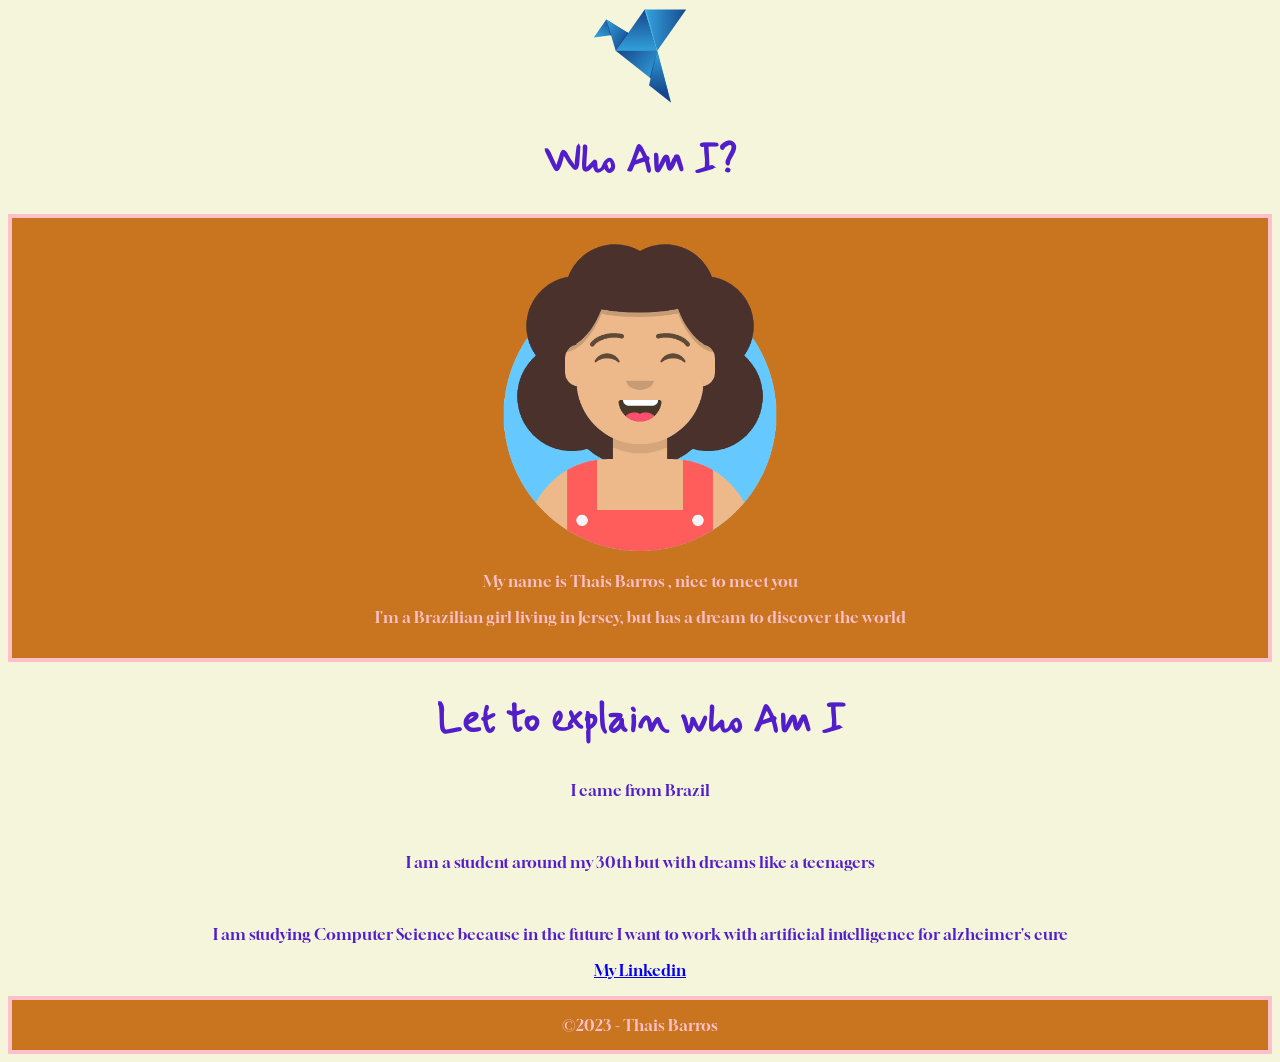
==== pag1.html @ 8c1be344 "Adding new images" ====
<!DOCTYPE html>
<html lang="en">
<head>
    <meta charset="UTF-8">
    <meta http-equiv="X-UA-Compatible" content="IE=edge">
    <meta name="viewport" content="width=device-width, initial-scale=1.0">
    <title>About me</title>
    <link href="https://fonts.googleapis.com/css2?family=Gloock&family=Mynerve&display=swap" rel="stylesheet">
    <link href="css/style.css" rel="stylesheet">
</head>
<body>
    <header>    
        <img src="bob.svg"alt="Blue origami logo">
        <h1>Who Am I? </h1>
        <link href="https://fonts.googleapis.com/css2?family=Gloock&family=Mynerve&display=swap" rel="stylesheet">
        </header>
        <main>
                <section id="hero">
                <img src="avataaars.png" alt="My avatar">
                <div>
                    <p>My name is Thais Barros , nice to meet you </p>
                    <p>I'm a Brazilian girl living in Jersey, but has a dream to discover the world</p>
                </div>
            </section>
            <section id="bio">
                <div>

                  <h2> Let to explain who Am I </h2> 
                  <p> I came from Brazil</p> 
                  <br>
                  <p> I am a student around my 30th but with dreams like a teenagers</p>
                  <br>
                  <p>I am studying Computer Science because in the future I want to work with artificial intelligence for alzheimer's cure </p>
                  <p><a href="https://www.linkedin.com/in/thais-barros-4215b1180/">My Linkedin</a></p>
                </div>
                
            </section>


        </main>

        <footer>


            ©2023 - Thais Barros
        </footer>
    
</body>
</html>
---- css/style.css ----
body {
    font-family:Gloock;
background-color:#f5f5dc;
color:#521EC9;

}
h1,h2,h3,h4,h5,h6 {
font-family: Mynerve;
font-size: 30pt;
}

header{
    text-align: center;
}

#hero,footer {
    background-color: #C9741E;
    color:pink;
    border: 4px  solid;
    text-align: center;
    padding: 15px;
}

#hero img{
    width: 300px;
}

#bio{
    text-align:center;
}
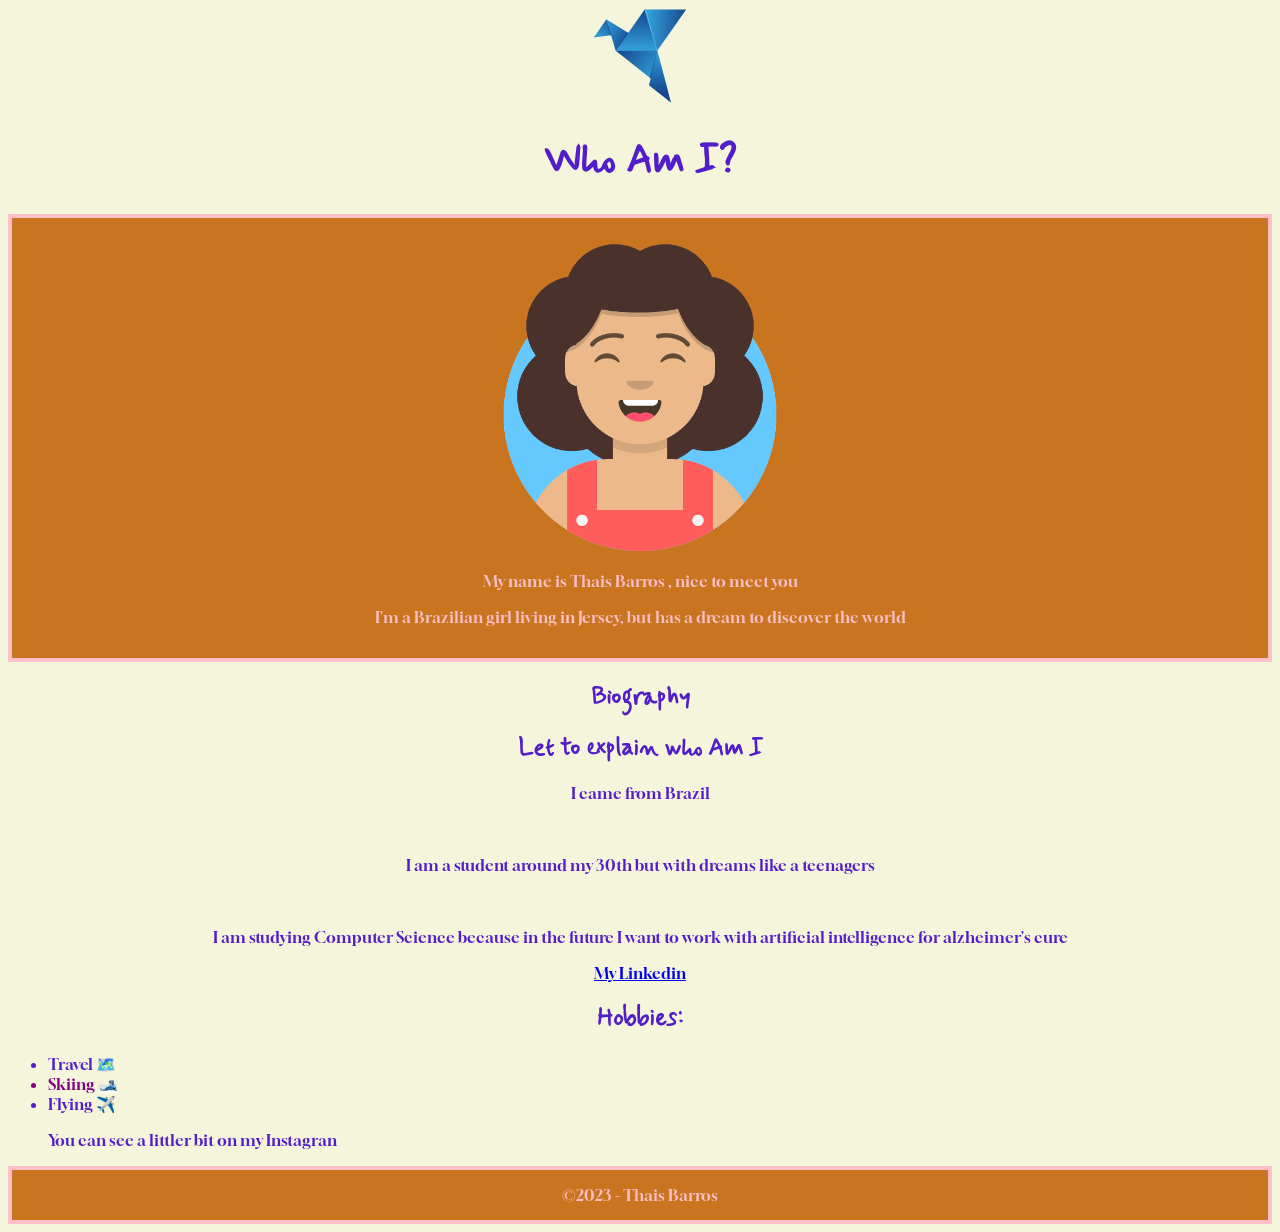
==== commit 1f9846ac: "Adding hobbies list" ====
--- a/pag1.html
+++ b/pag1.html
@@ -23,6 +23,7 @@
                 </div>
             </section>
             <section id="bio">
+                <h2>Biography</h2>
                 <div>
 
                   <h2> Let to explain who Am I </h2> 
@@ -34,6 +35,16 @@
                   <p><a href="https://www.linkedin.com/in/thais-barros-4215b1180/">My Linkedin</a></p>
                 </div>
                 
+            </section>
+            <section id="hobbies">
+
+                <h2>Hobbies:</h2>
+                <ul>
+                    <li>Travel 🗺️</li>
+                    <li>Skiing 🎿</li>
+                    <li>Flying ✈️</li>
+                    <p>You can see a littler bit on my Instagran</p><a href="https://www.instagram.com/thais_barrossilva/"></a>
+                </ul>
             </section>
 
 
--- a/css/style.css
+++ b/css/style.css
@@ -6,7 +6,11 @@
 }
 h1,h2,h3,h4,h5,h6 {
 font-family: Mynerve;
-font-size: 30pt;
+text-align: center;
+
+}
+h1{
+    font-size: 30pt;
 }
 
 header{
@@ -27,4 +31,9 @@
 
 #bio{
     text-align:center;
+}
+#hobbies ul li:nth-child(even){
+    color:purple;
+
+
 }
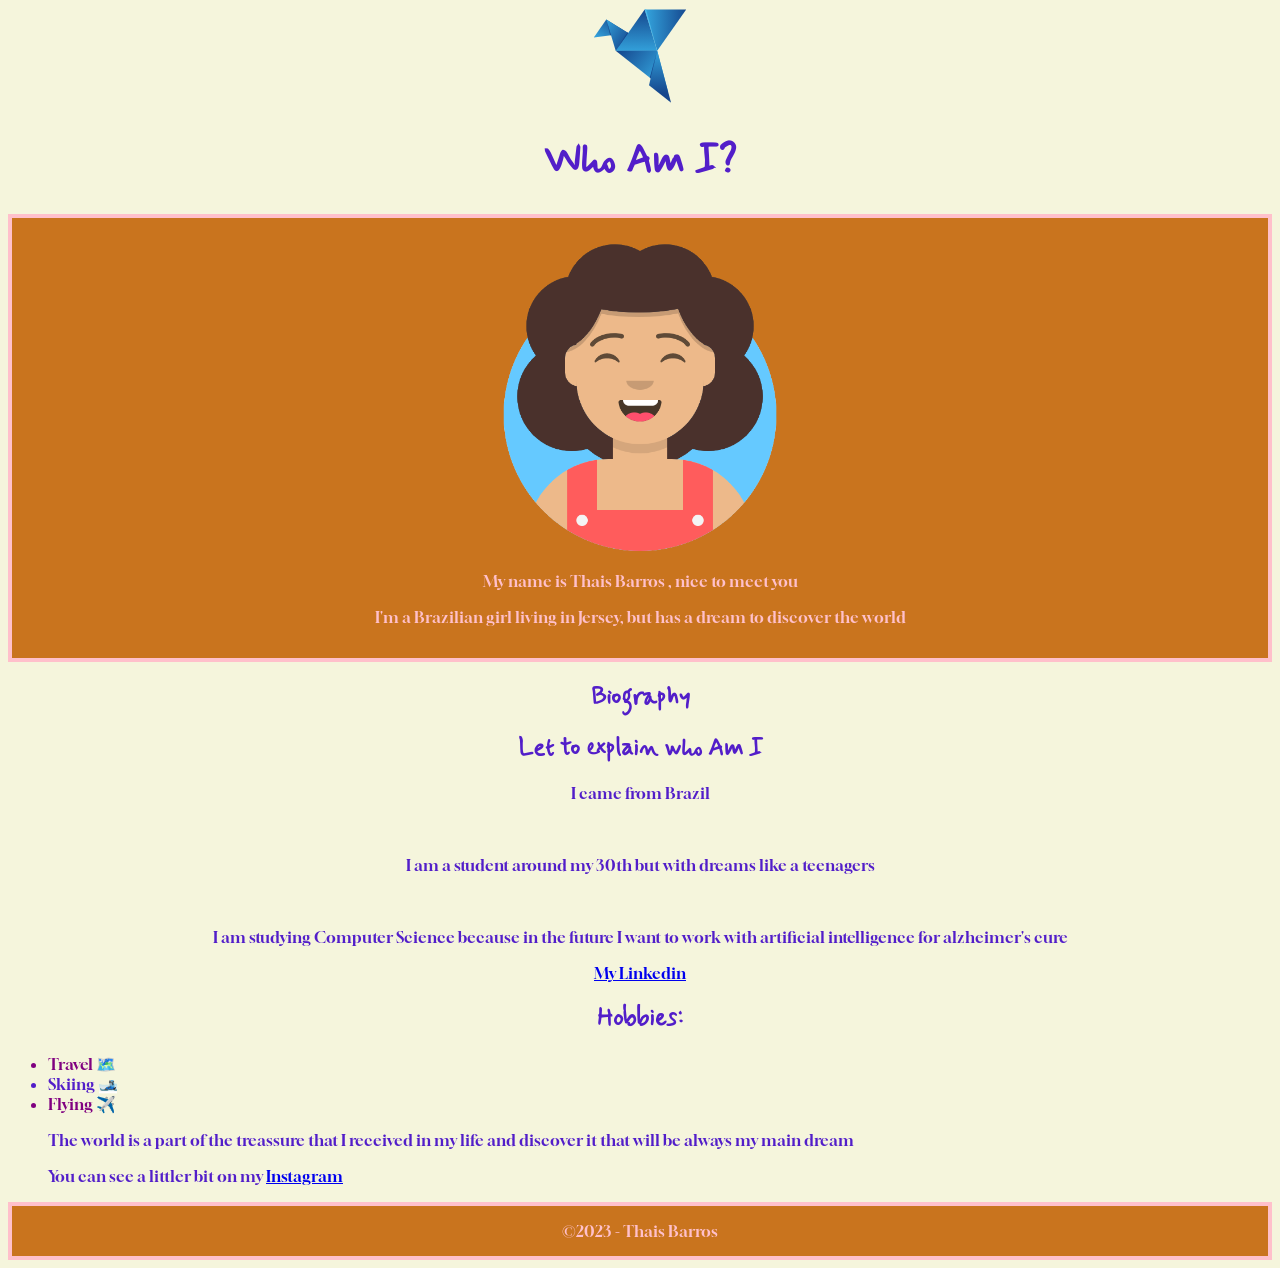
==== commit f6369c30: "Adding hobbies list" ====
--- a/pag1.html
+++ b/pag1.html
@@ -43,7 +43,9 @@
                     <li>Travel 🗺️</li>
                     <li>Skiing 🎿</li>
                     <li>Flying ✈️</li>
-                    <p>You can see a littler bit on my Instagran</p><a href="https://www.instagram.com/thais_barrossilva/"></a>
+
+                    <p>The world is a part of the treassure that I received in my life and discover it that will be always my main dream</p>
+                    <p>You can see a littler bit on my <a href="https://www.instagram.com/thais_barrossilva/">Instagram</a></p>
                 </ul>
             </section>
 
--- a/css/style.css
+++ b/css/style.css
@@ -32,7 +32,7 @@
 #bio{
     text-align:center;
 }
-#hobbies ul li:nth-child(even){
+#hobbies ul li:nth-child(odd){
     color:purple;
 
 
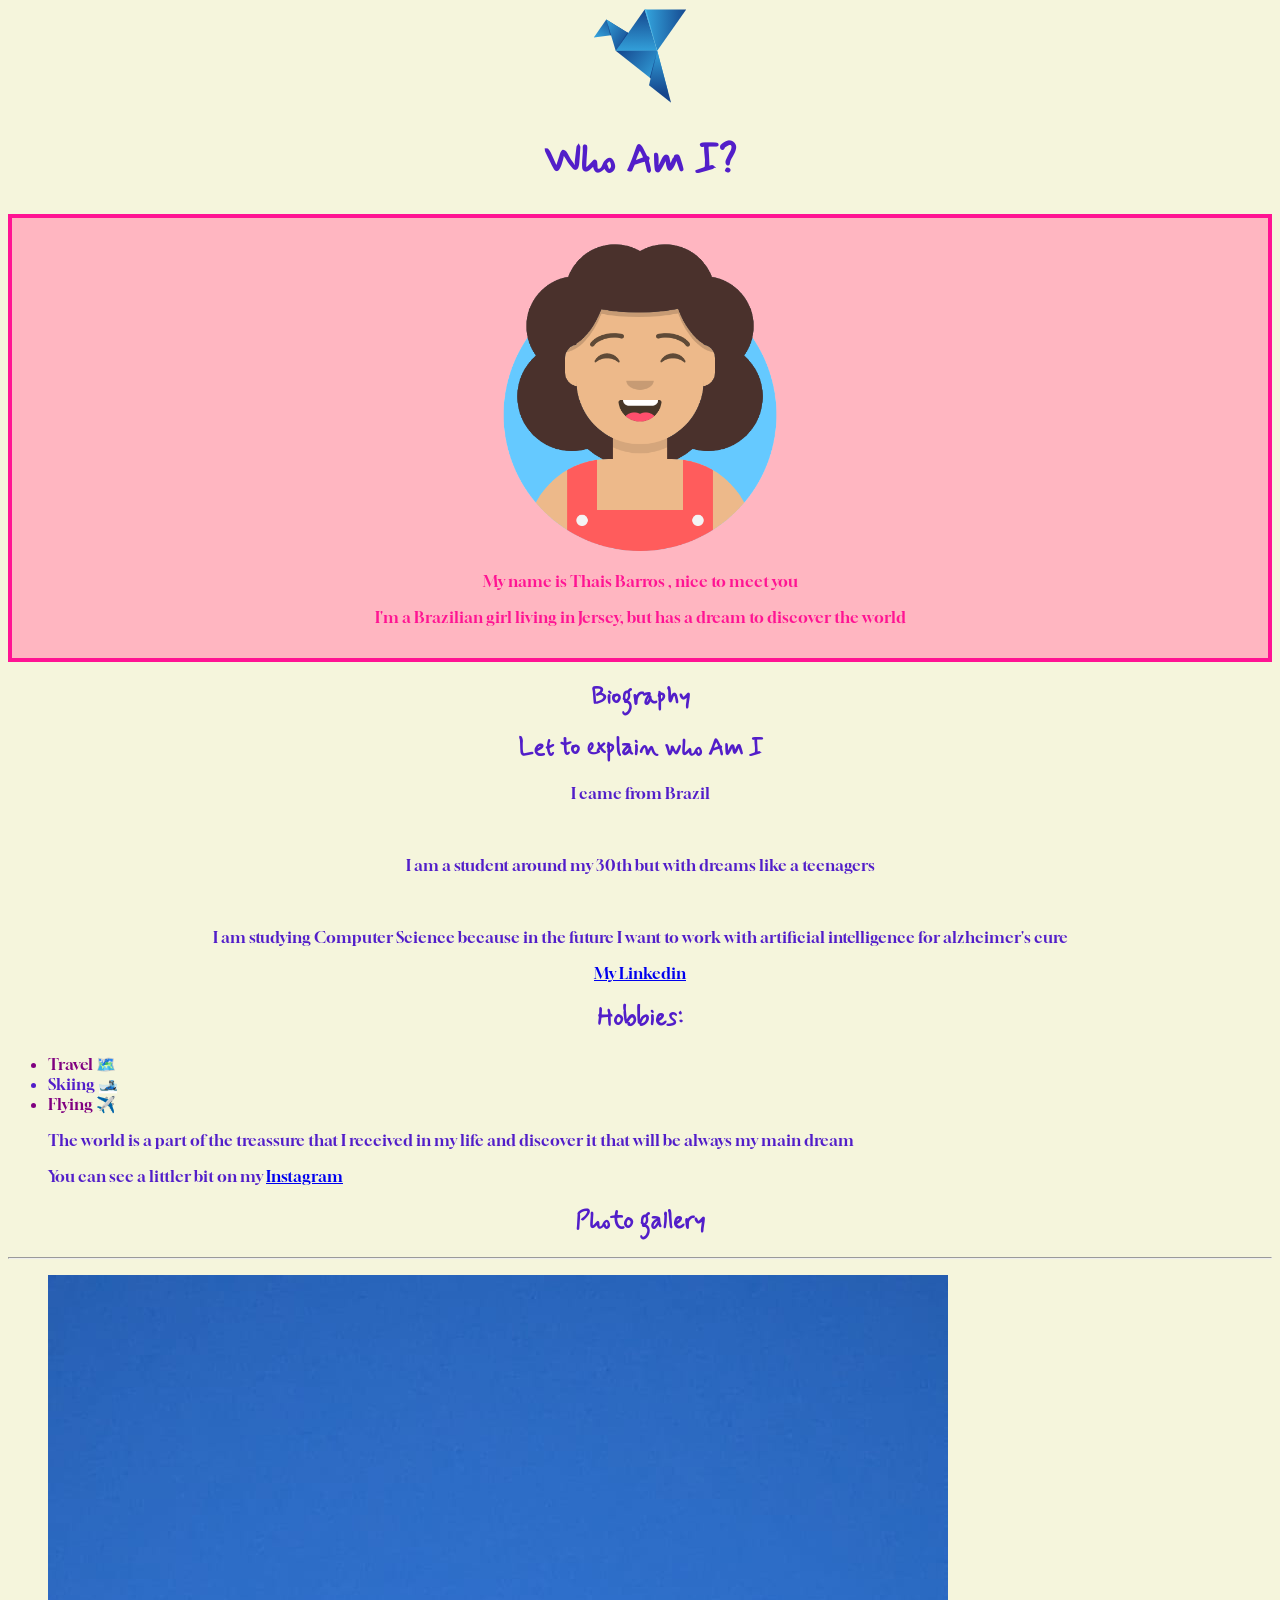
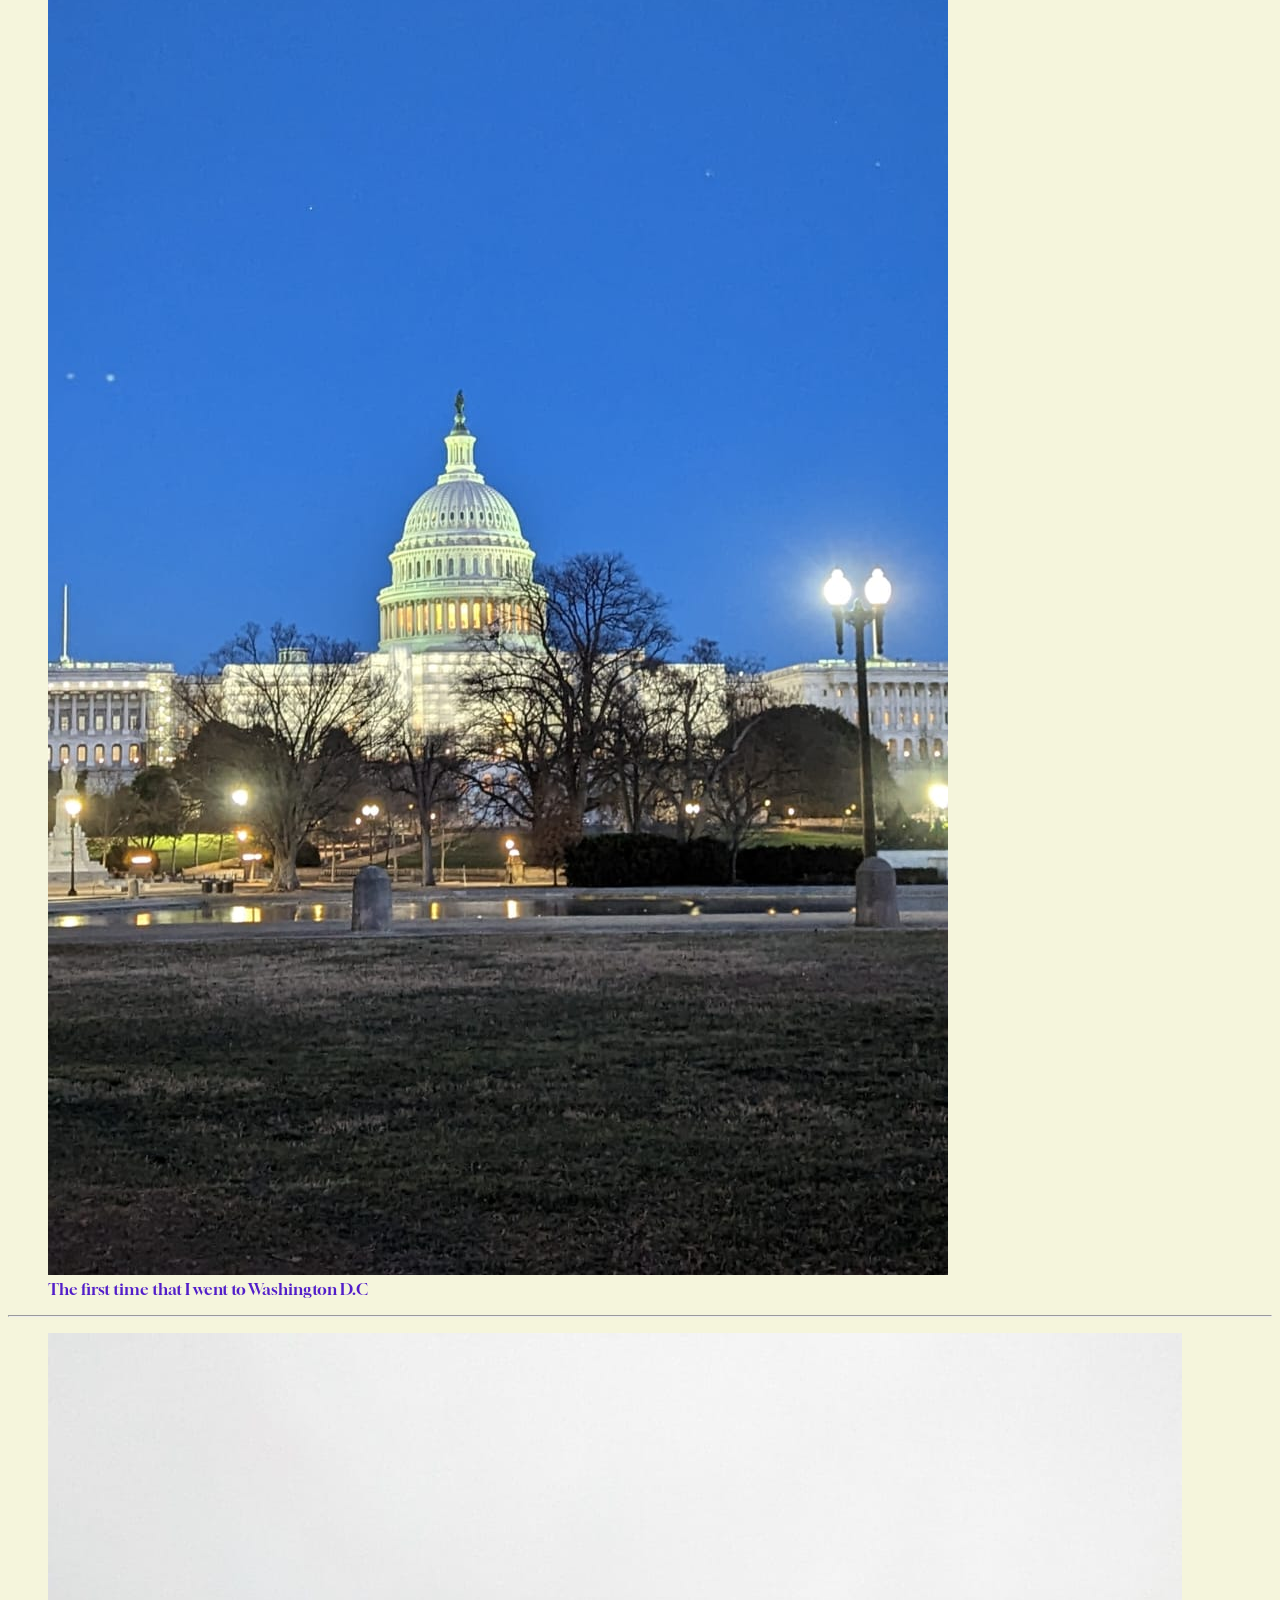
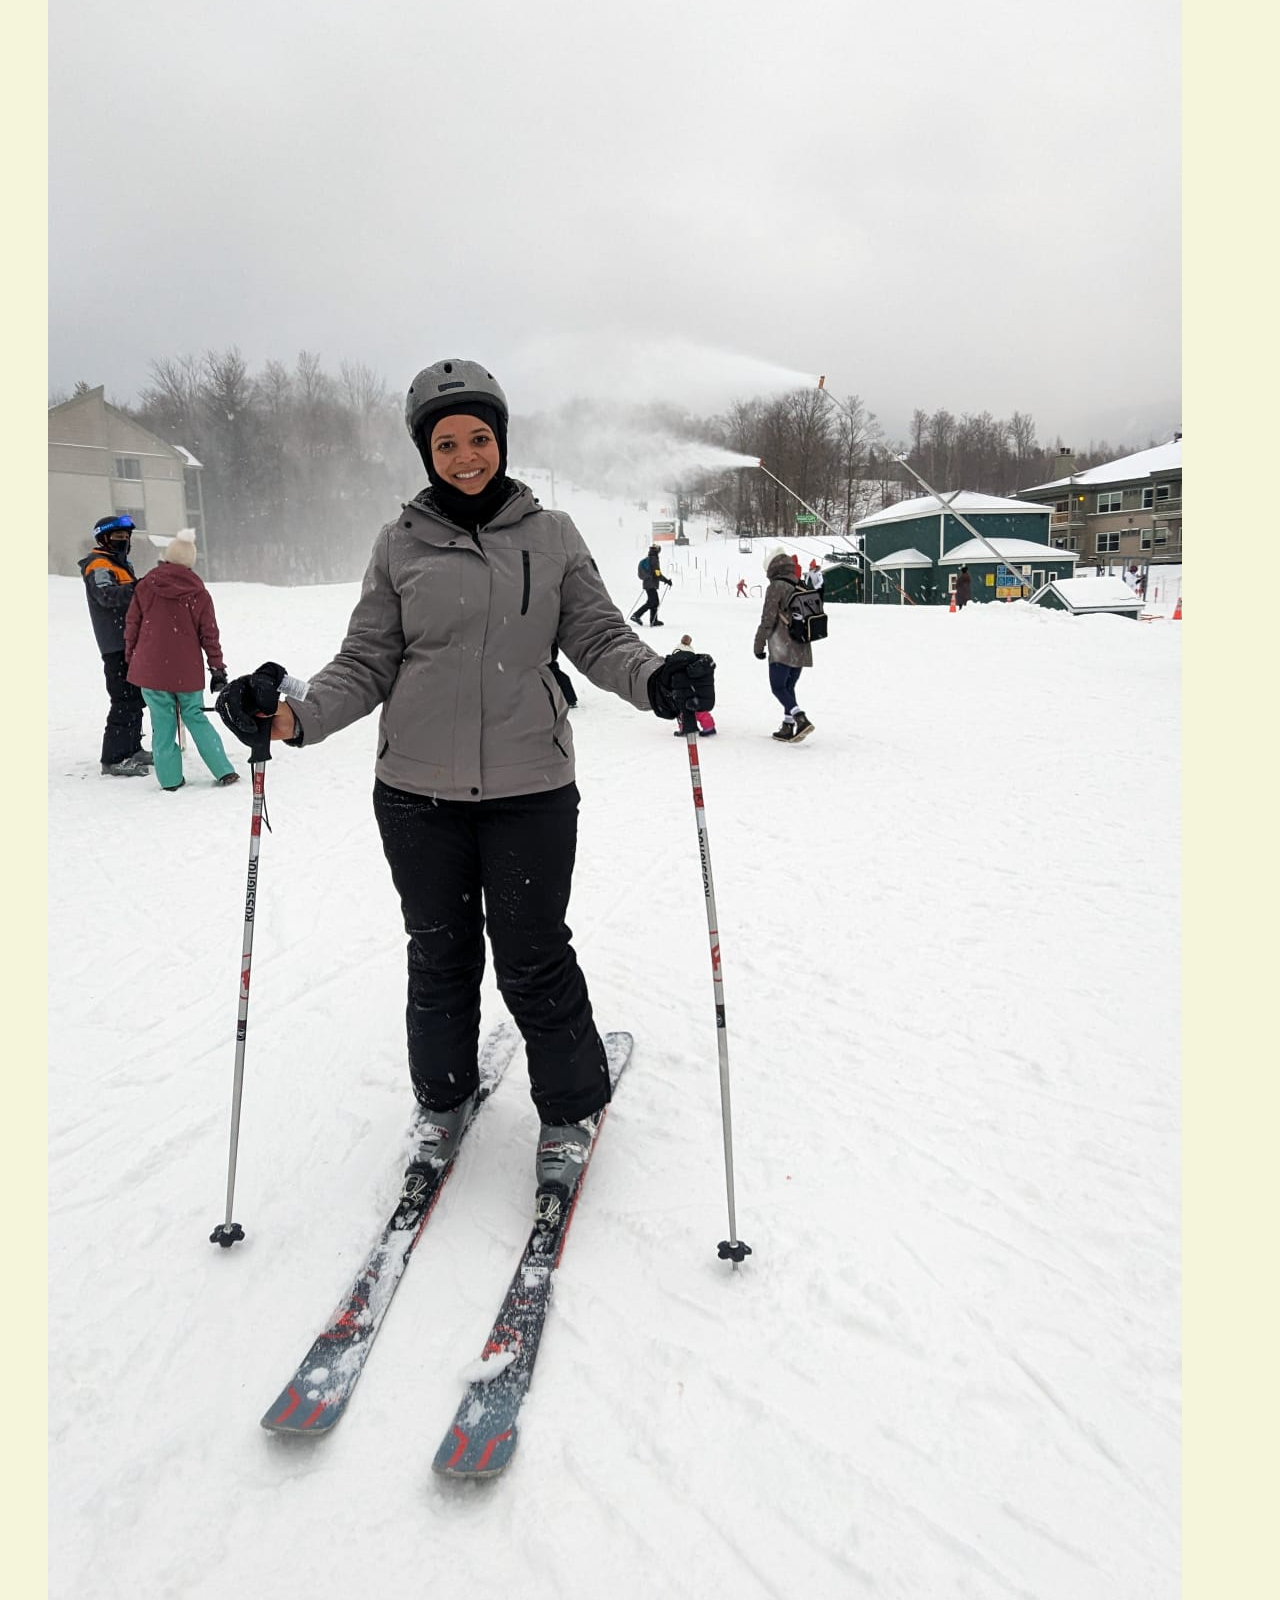
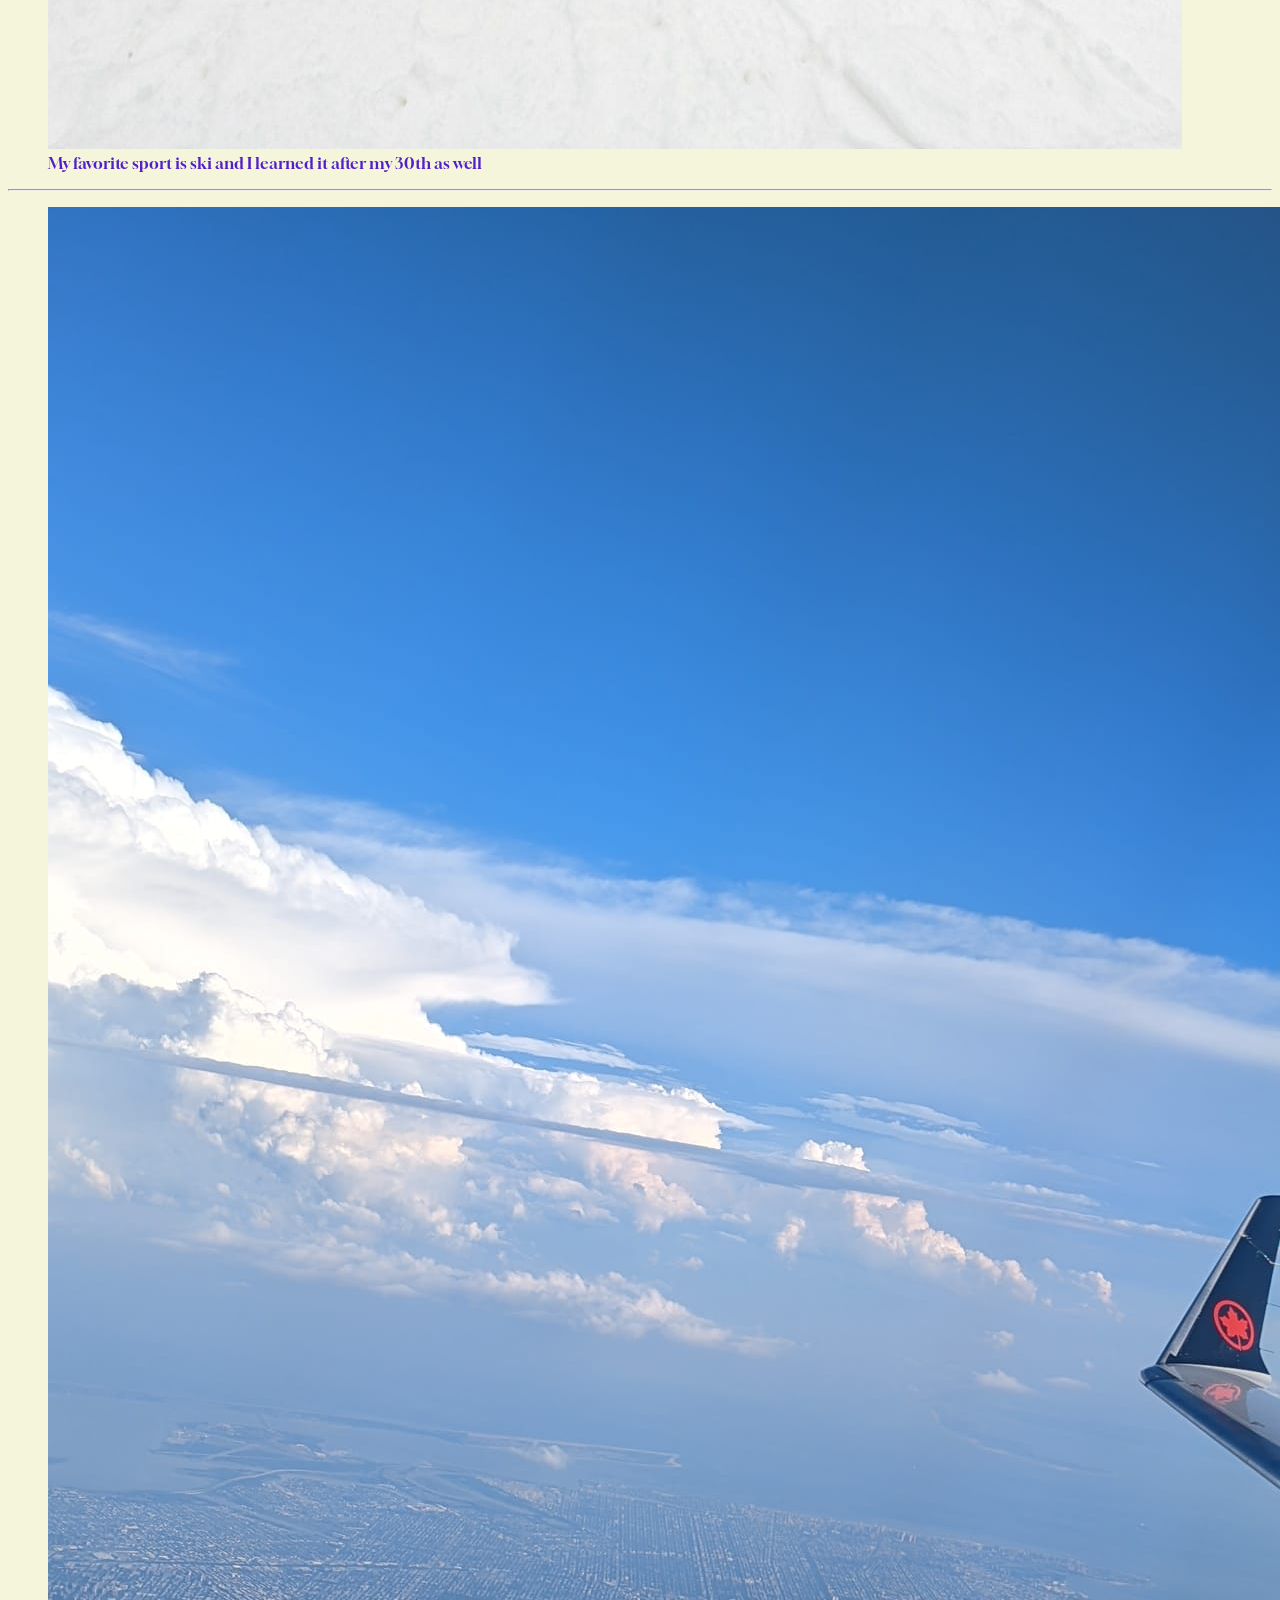
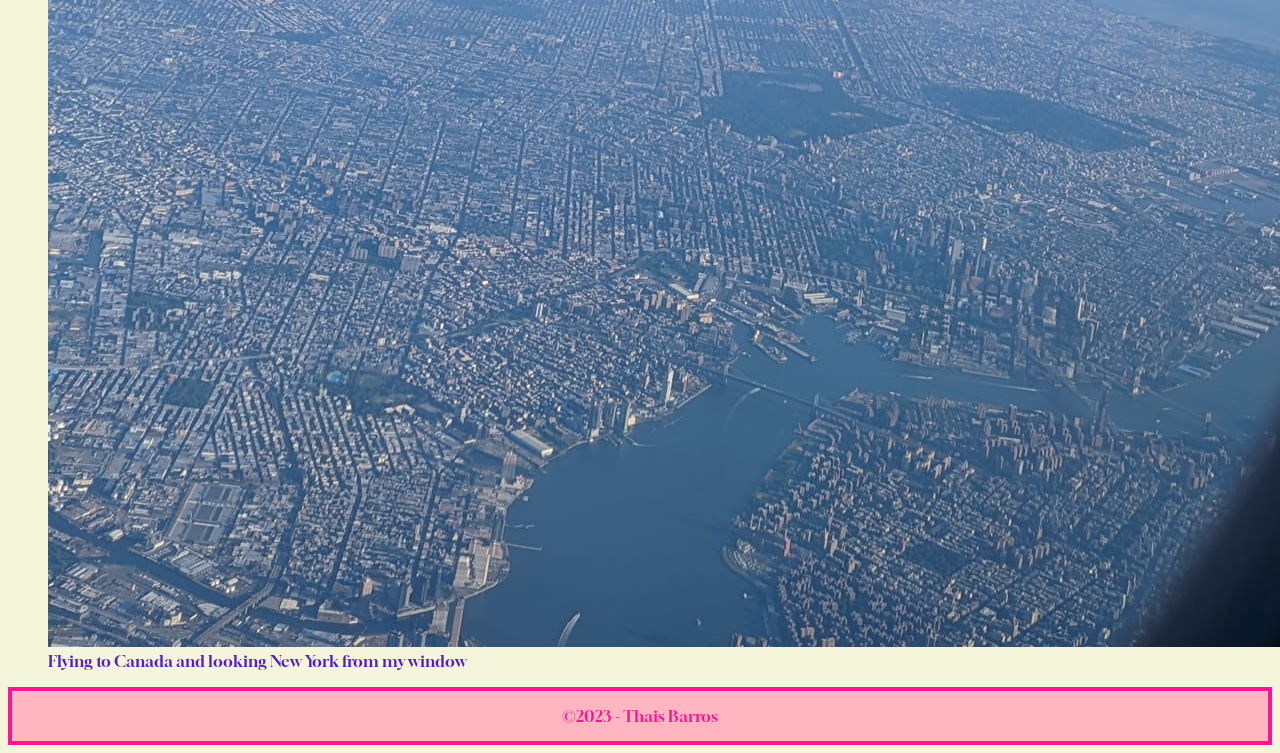
==== commit 5e5336c9: "Adding photo gallery" ====
--- a/pag1.html
+++ b/pag1.html
@@ -26,28 +26,48 @@
                 <h2>Biography</h2>
                 <div>
 
-                  <h2> Let to explain who Am I </h2> 
-                  <p> I came from Brazil</p> 
-                  <br>
-                  <p> I am a student around my 30th but with dreams like a teenagers</p>
-                  <br>
-                  <p>I am studying Computer Science because in the future I want to work with artificial intelligence for alzheimer's cure </p>
-                  <p><a href="https://www.linkedin.com/in/thais-barros-4215b1180/">My Linkedin</a></p>
-                </div>
-                
-            </section>
-            <section id="hobbies">
+                    <h2> Let to explain who Am I </h2> 
+                    <p> I came from Brazil</p> 
+                    <br>
+                    <p> I am a student around my 30th but with dreams like a teenagers</p>
+                    <br>
+                    <p>I am studying Computer Science because in the future I want to work with artificial intelligence for alzheimer's cure </p>
+                    <p><a href="https://www.linkedin.com/in/thais-barros-4215b1180/">My Linkedin</a></p>
+                    </div>
+                    
+                </section>
+                <section id="hobbies">
 
-                <h2>Hobbies:</h2>
-                <ul>
-                    <li>Travel 🗺️</li>
-                    <li>Skiing 🎿</li>
-                    <li>Flying ✈️</li>
+                    <h2>Hobbies:</h2>
+                    <ul>
+                        <li>Travel 🗺️</li>
+                        <li>Skiing 🎿</li>
+                        <li>Flying ✈️</li>
 
-                    <p>The world is a part of the treassure that I received in my life and discover it that will be always my main dream</p>
-                    <p>You can see a littler bit on my <a href="https://www.instagram.com/thais_barrossilva/">Instagram</a></p>
-                </ul>
-            </section>
+                        <p>The world is a part of the treassure that I received in my life and discover it that will be always my main dream</p>
+                        <p>You can see a littler bit on my <a href="https://www.instagram.com/thais_barrossilva/">Instagram</a></p>
+                    </ul>
+                </section>
+                <section id="gallery">
+
+                    <h2>Photo gallery</h2>
+
+                    <hr>
+                    <figure>
+                        <img src="Washington-640w.jpg" alt="Washington">
+                        <figcaption>The first time that I went to Washington D.C</figcaption>
+                        </figure>
+                        <hr>
+                        <figure>
+                            <img src="ski-640w.jpg" alt="Skiing">
+                            <figcaption>My favorite sport is ski and I learned it after my 30th as well</figcaption>
+                            </figure>  
+                            <hr>  
+                    <figure>
+                <img src="Canada-640w.jpg" alt="Flying">
+                <figcaption>Flying to Canada and looking New York from my window</figcaption>
+                    </figure>
+                </section>
 
 
         </main>
--- a/css/style.css
+++ b/css/style.css
@@ -18,22 +18,37 @@
 }
 
 #hero,footer {
-    background-color: #C9741E;
-    color:pink;
+    background-color:lightpink;
+    color:#FF1493;
     border: 4px  solid;
     text-align: center;
     padding: 15px;
 }
-
+/* Hero Section */
 #hero img{
     width: 300px;
 }
-
+/* Bio Section */
 #bio{
     text-align:center;
 }
+/* Hobbies Section */
 #hobbies ul li:nth-child(odd){
     color:purple;
+/* Galeria */
+#gallery{
+
+}
+    #gallery img{
+     max-width: 75%;
+
+    }
+    #gallery figure{
+        text-align: left;
+    }
+    #gallery{
+        border: 3px solid #FF1493;
+    }
 
 
 }
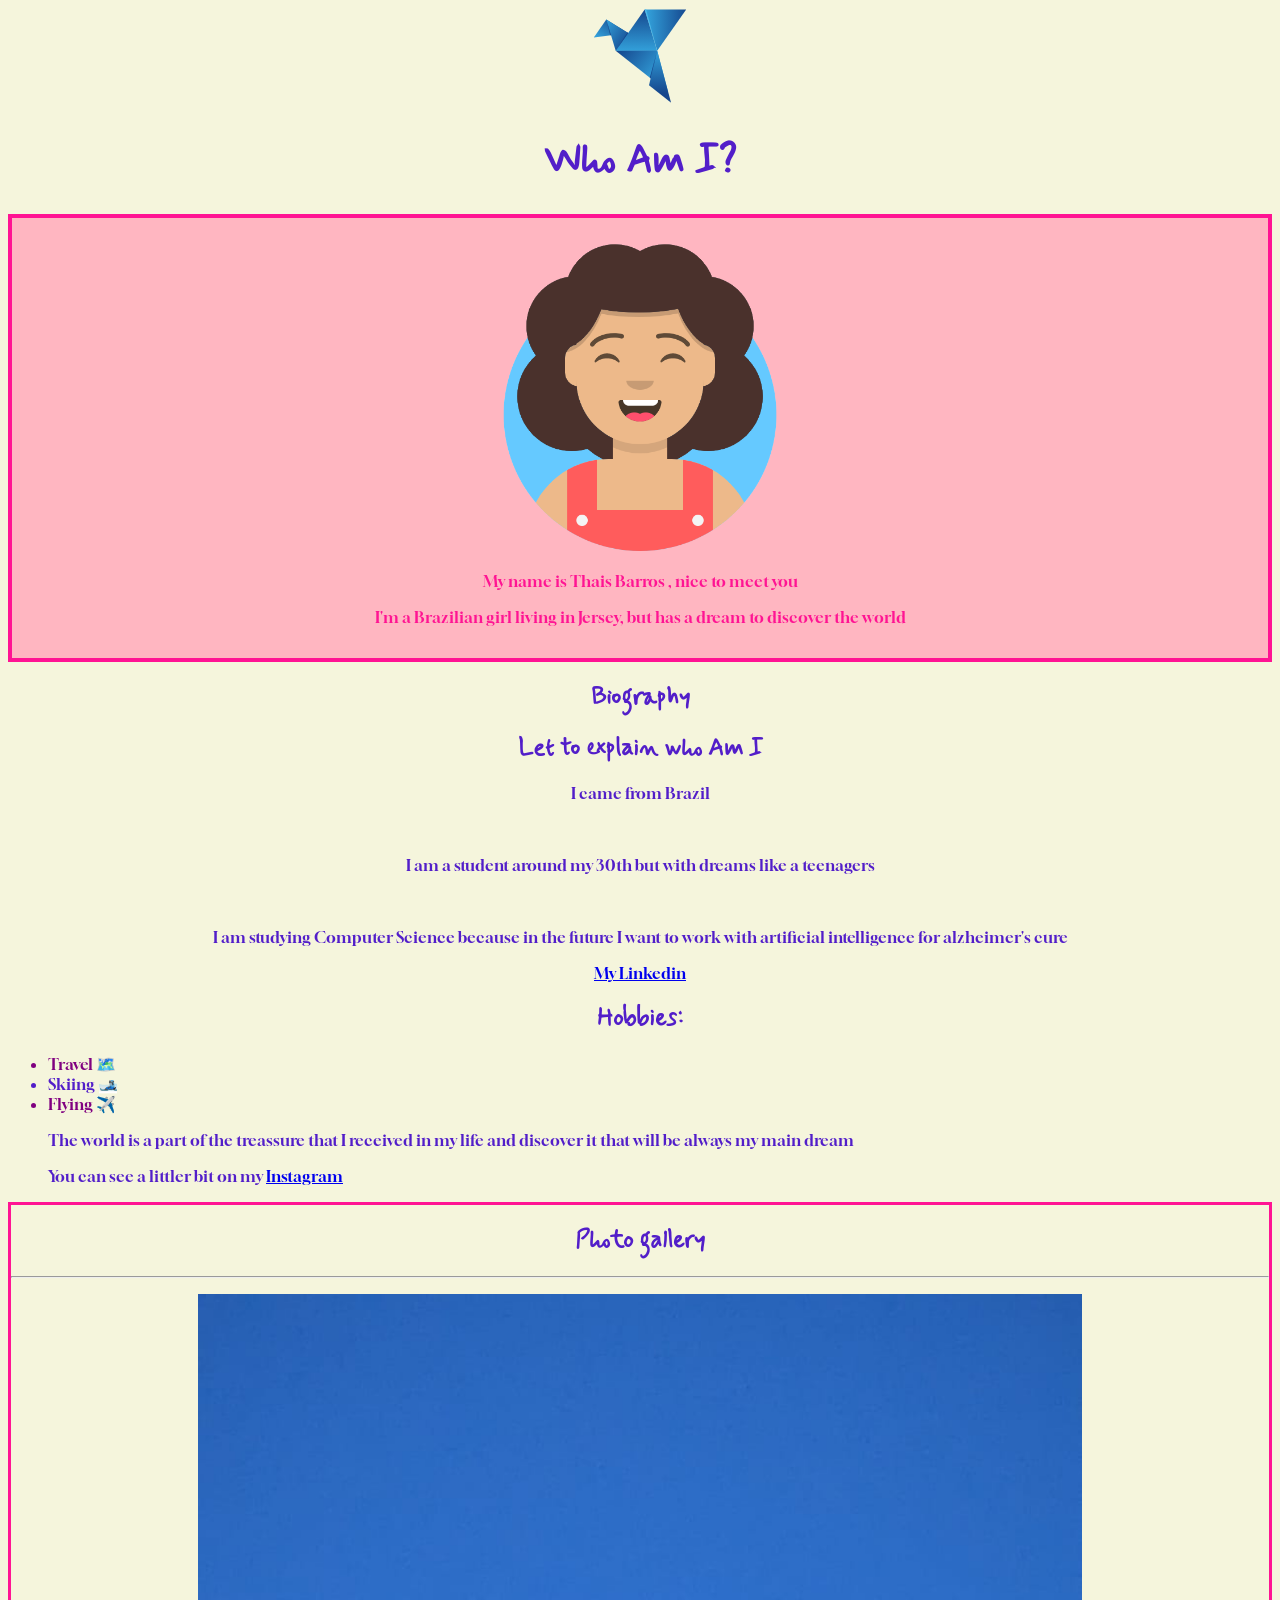
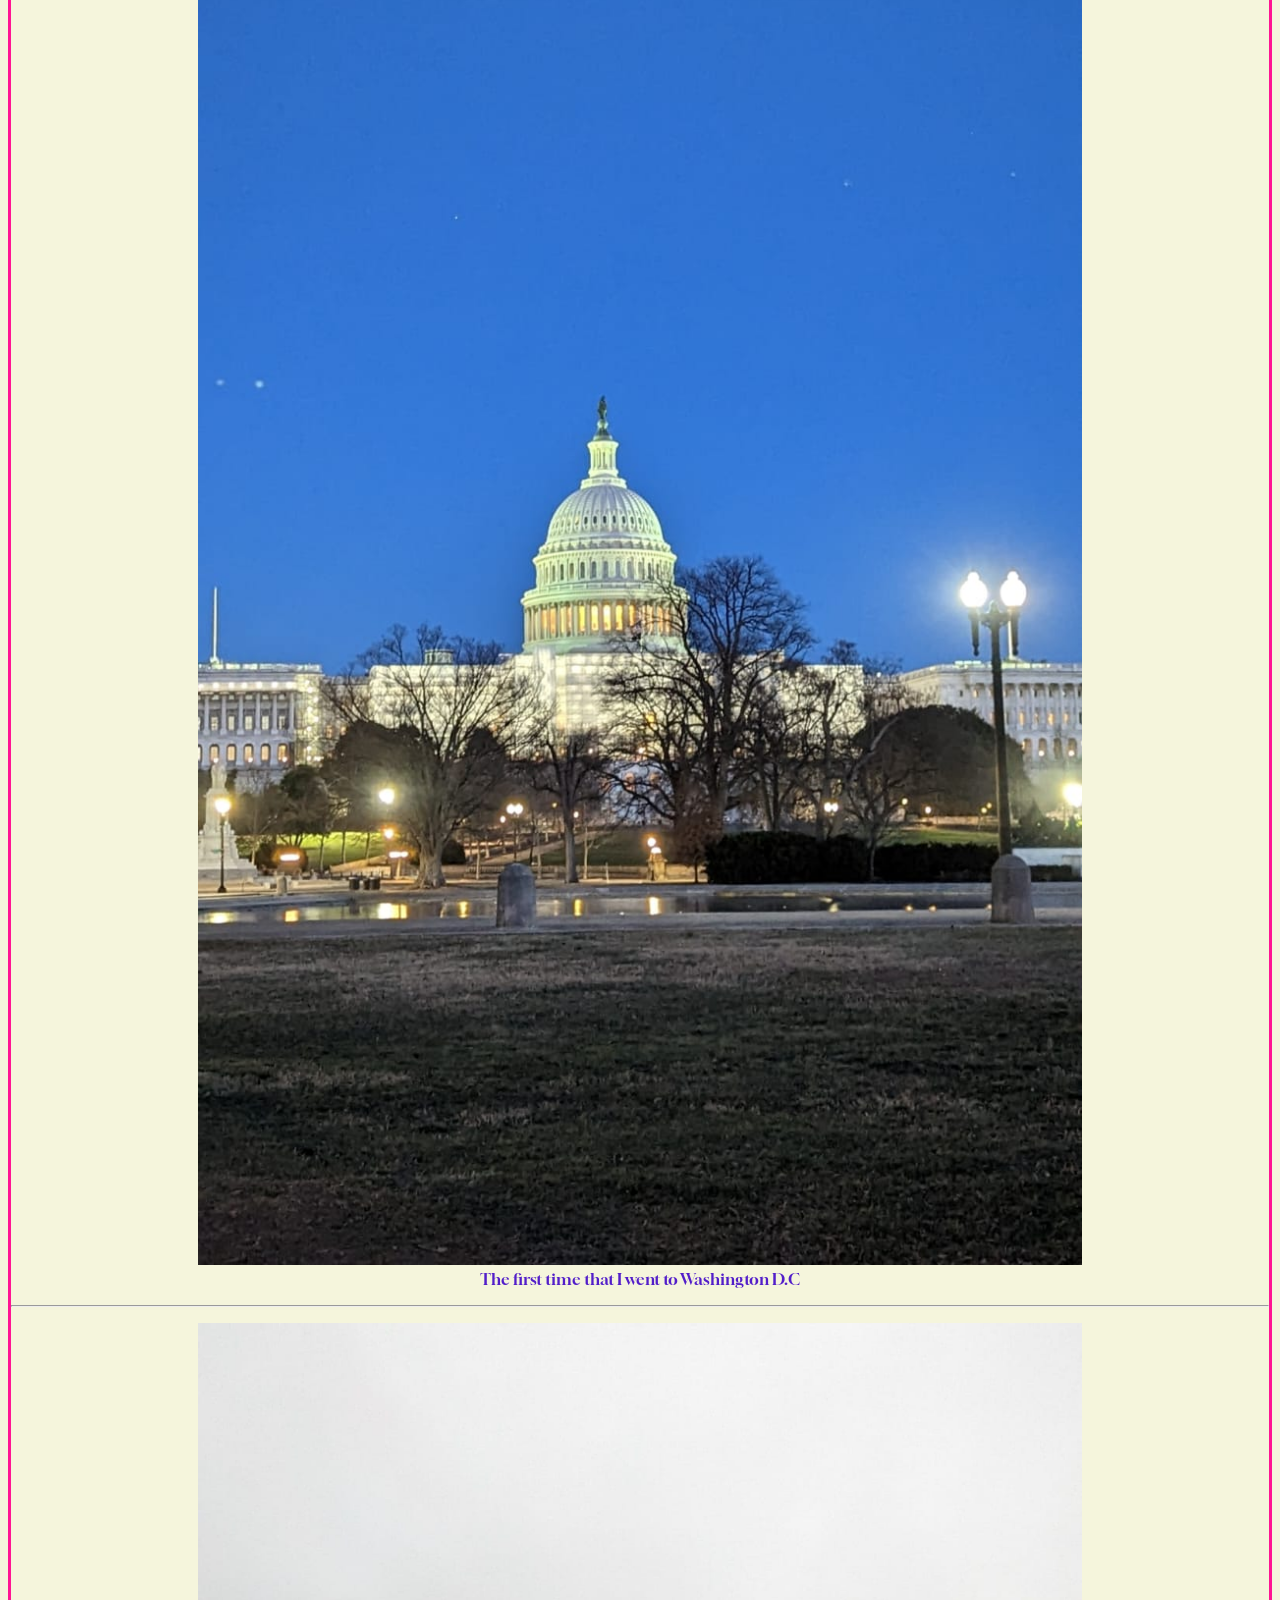
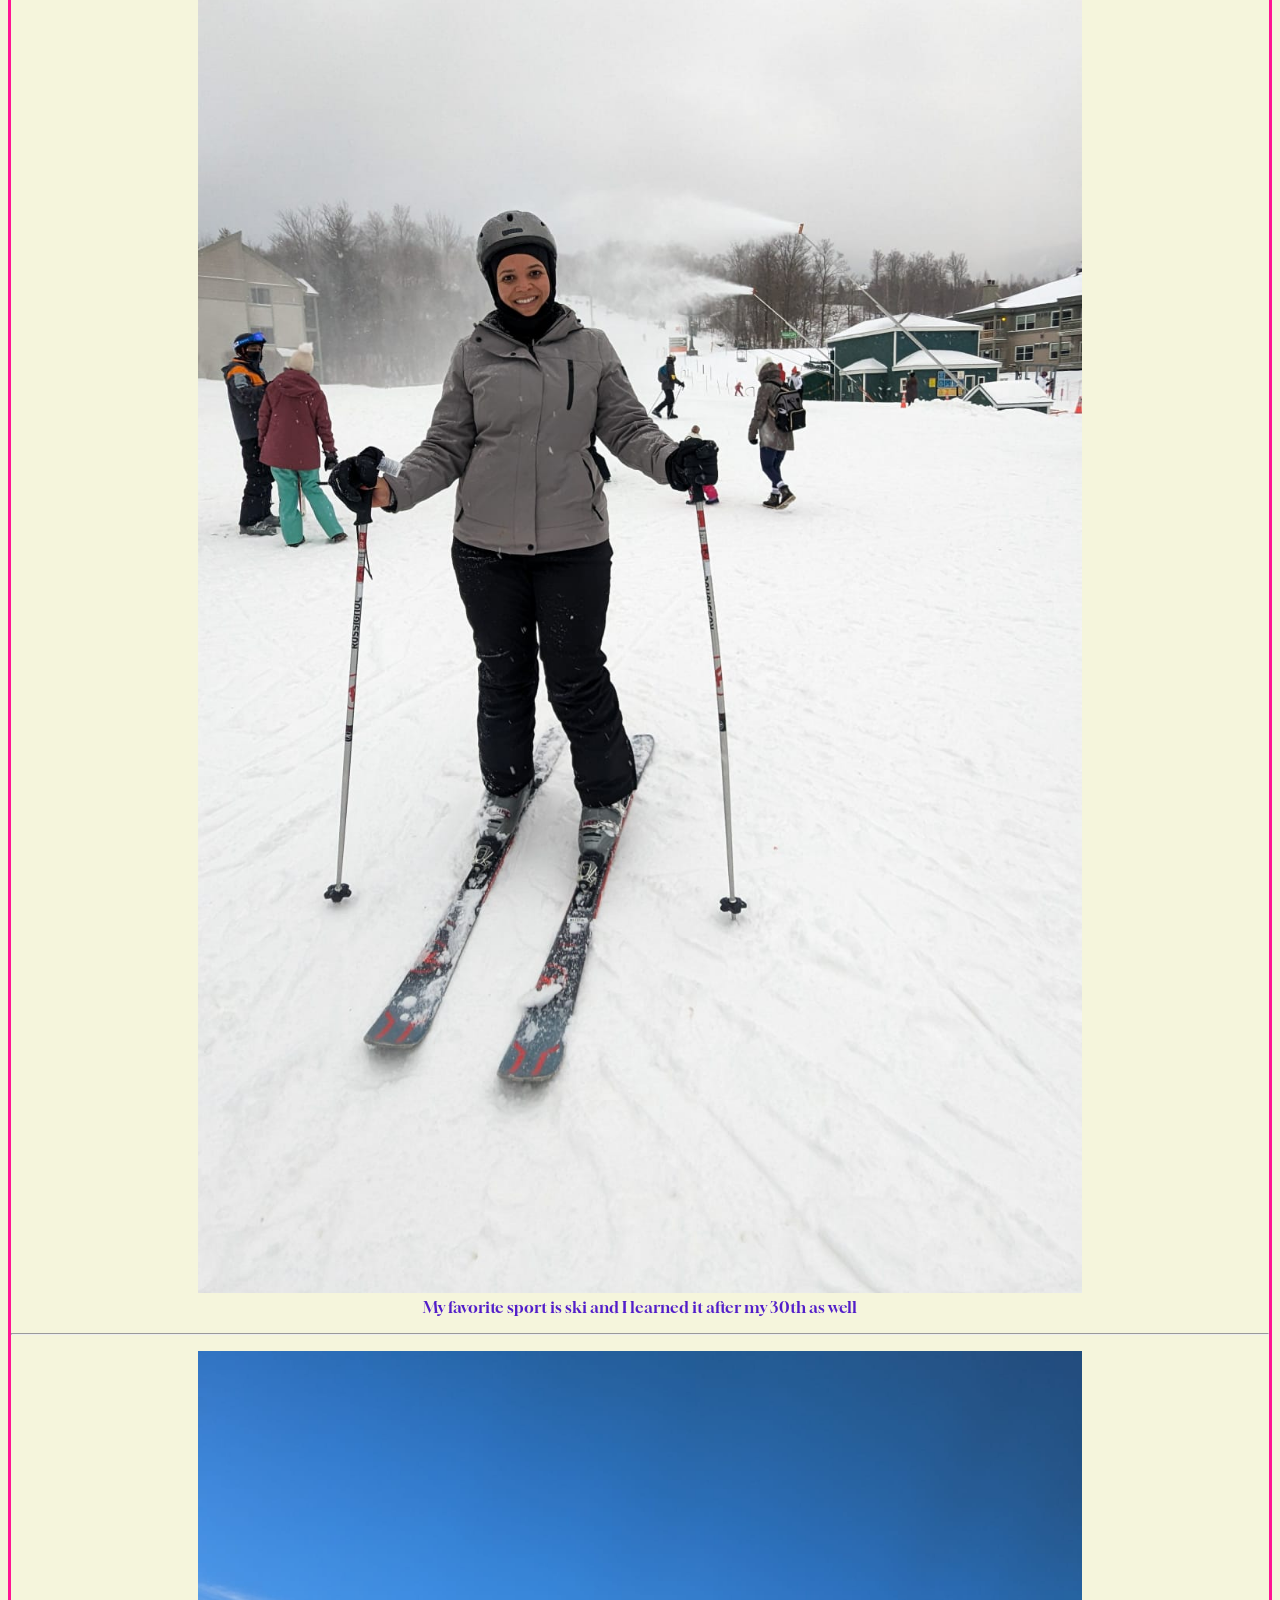
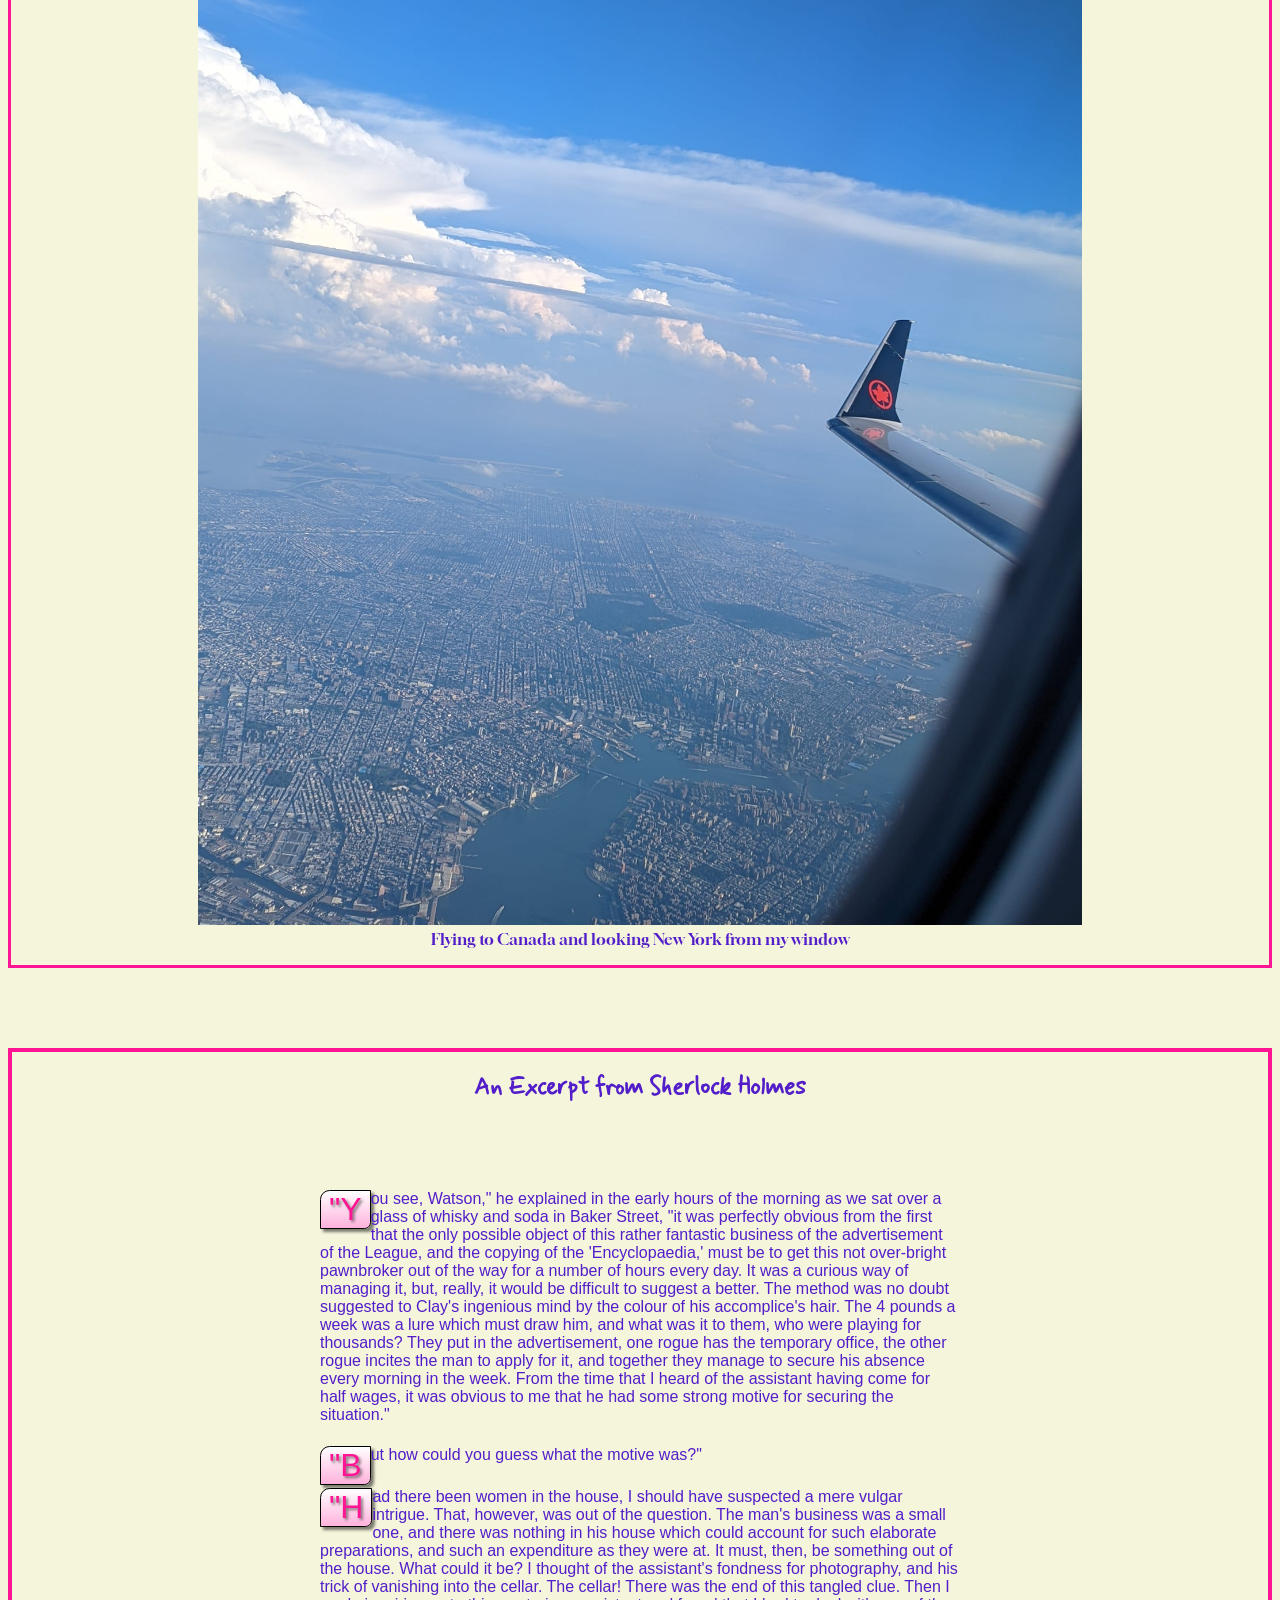
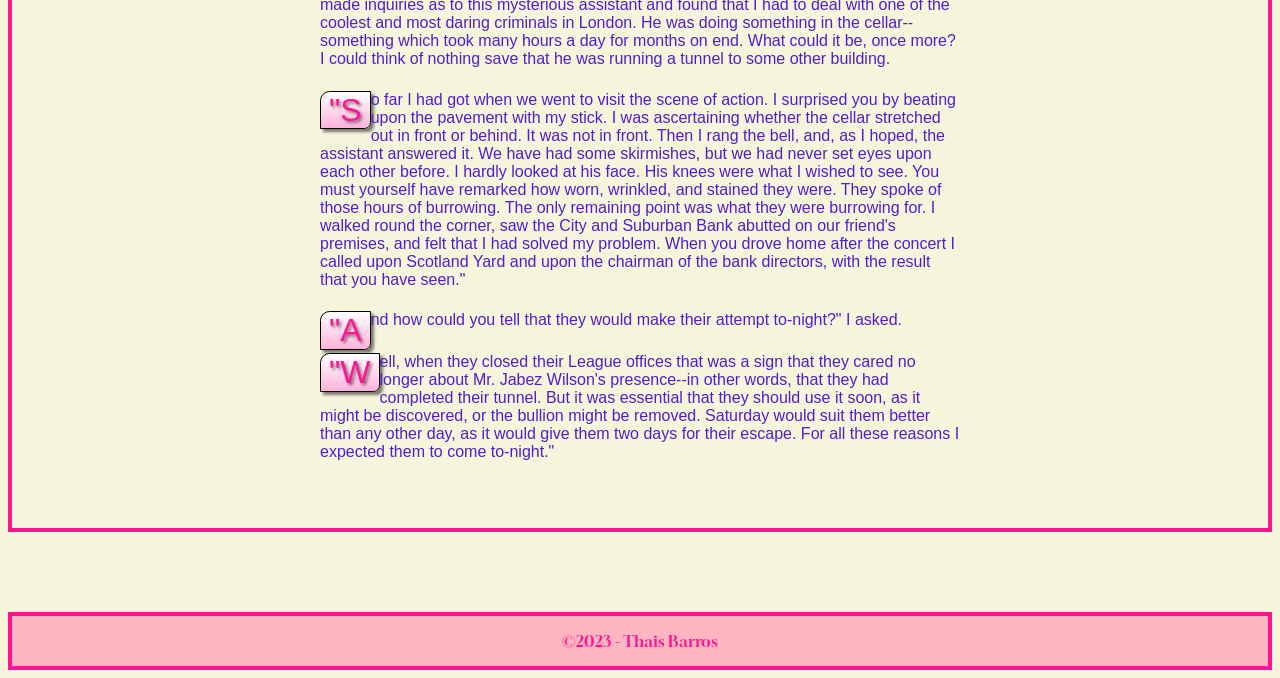
==== commit 192d9721: "Adding article" ====
--- a/pag1.html
+++ b/pag1.html
@@ -68,7 +68,25 @@
                 <figcaption>Flying to Canada and looking New York from my window</figcaption>
                     </figure>
                 </section>
+<article id="lit">
+    <h2>An Excerpt from Sherlock Holmes</h2>
+    <div>
+        <p>"You see, Watson," he explained in the early hours of the morning as we sat over a glass of whisky and soda in Baker Street, "it was perfectly obvious from the first that the only possible object of this rather fantastic business of the advertisement of the League, and the copying of the 'Encyclopaedia,' must be to get this not over-bright pawnbroker out of the way for a number of hours every day. It was a curious way of managing it, but, really, it would be difficult to suggest a better. The method was no doubt suggested to Clay's ingenious mind by the colour of his accomplice's hair. The 4 pounds a week was a lure which must draw him, and what was it to them, who were playing for thousands? They put in the advertisement, one rogue has the temporary office, the other rogue incites the man to apply for it, and together they manage to secure his absence every morning in the week. From the time that I heard of the assistant having come for half wages, it was obvious to me that he had some strong motive for securing the situation."</p>
 
+        <p>"But how could you guess what the motive was?"</p>
+        
+        <p>"Had there been women in the house, I should have suspected a mere vulgar intrigue. That, however, was out of the question. The man's business was a small one, and there was nothing in his house which could account for such elaborate preparations, and such an expenditure as they were at. It must, then, be something out of the house. What could it be? I thought of the assistant's fondness for photography, and his trick of vanishing into the cellar. The cellar! There was the end of this tangled clue. Then I made inquiries as to this mysterious assistant and found that I had to deal with one of the coolest and most daring criminals in London. He was doing something in the cellar--something which took many hours a day for months on end. What could it be, once more? I could think of nothing save that he was running a tunnel to some other building.</p>
+        
+        <p>"So far I had got when we went to visit the scene of action. I surprised you by beating upon the pavement with my stick. I was ascertaining whether the cellar stretched out in front or behind. It was not in front. Then I rang the bell, and, as I hoped, the assistant answered it. We have had some skirmishes, but we had never set eyes upon each other before. I hardly looked at his face. His knees were what I wished to see. You must yourself have remarked how worn, wrinkled, and stained they were. They spoke of those hours of burrowing. The only remaining point was what they were burrowing for. I walked round the corner, saw the City and Suburban Bank abutted on our friend's premises, and felt that I had solved my problem. When you drove home after the concert I called upon Scotland Yard and upon the chairman of the bank directors, with the result that you have seen."</p>
+        
+        <p>"And how could you tell that they would make their attempt to-night?" I asked.</p>
+        
+        <p>"Well, when they closed their League offices that was a sign that they cared no longer about Mr. Jabez Wilson's presence--in other words, that they had completed their tunnel. But it was essential that they should use it soon, as it might be discovered, or the bullion might be removed. Saturday would suit them better than any other day, as it would give them two days for their escape. For all these reasons I expected them to come to-night."</p>
+        
+        
+
+    </div>
+</article>
 
         </main>
 
--- a/css/style.css
+++ b/css/style.css
@@ -35,20 +35,51 @@
 /* Hobbies Section */
 #hobbies ul li:nth-child(odd){
     color:purple;
+}
 /* Galeria */
 #gallery{
-
+    border: 3px solid #FF1493;
+    margin-bottom: 5rem;
 }
     #gallery img{
      max-width: 75%;
 
     }
     #gallery figure{
-        text-align: left;
-    }
-    #gallery{
-        border: 3px solid #FF1493;
+        text-align: center;
     }
 
+    /*Literature*/
+    #lit{
+        font-family:Arial, Helvetica, sans-serif;
+        border: 4px solid #FF1493;
+        margin-bottom: 5rem;
+        
+    }
+    #lit div{
+        padding:3rem;
+        max-width: 40rem;
+        margin: 0 auto;
+       
+    }
+    #lit div p{
+        padding:0.2rem 0;
+        clear: both;
+    }
+    /* Dropcaps*/
 
-}+    #lit div p:first-letter{
+        color:#FF1493;
+        background-image: linear-gradient(#FFF,#FFB2DC);
+        float:left;
+        font-size:2em;
+        padding:.25em;
+        line-height:.65em;
+        border: 1px solid black;
+        text-shadow: 2px 2px 3px rgba(0,0,0,.5);
+        box-shadow: 3px 3px 3px rgba(0,0,0,.5);
+        border-top-left-radius:.3em;
+        border-bottom-right-radius: .2em;
+
+    }
+
